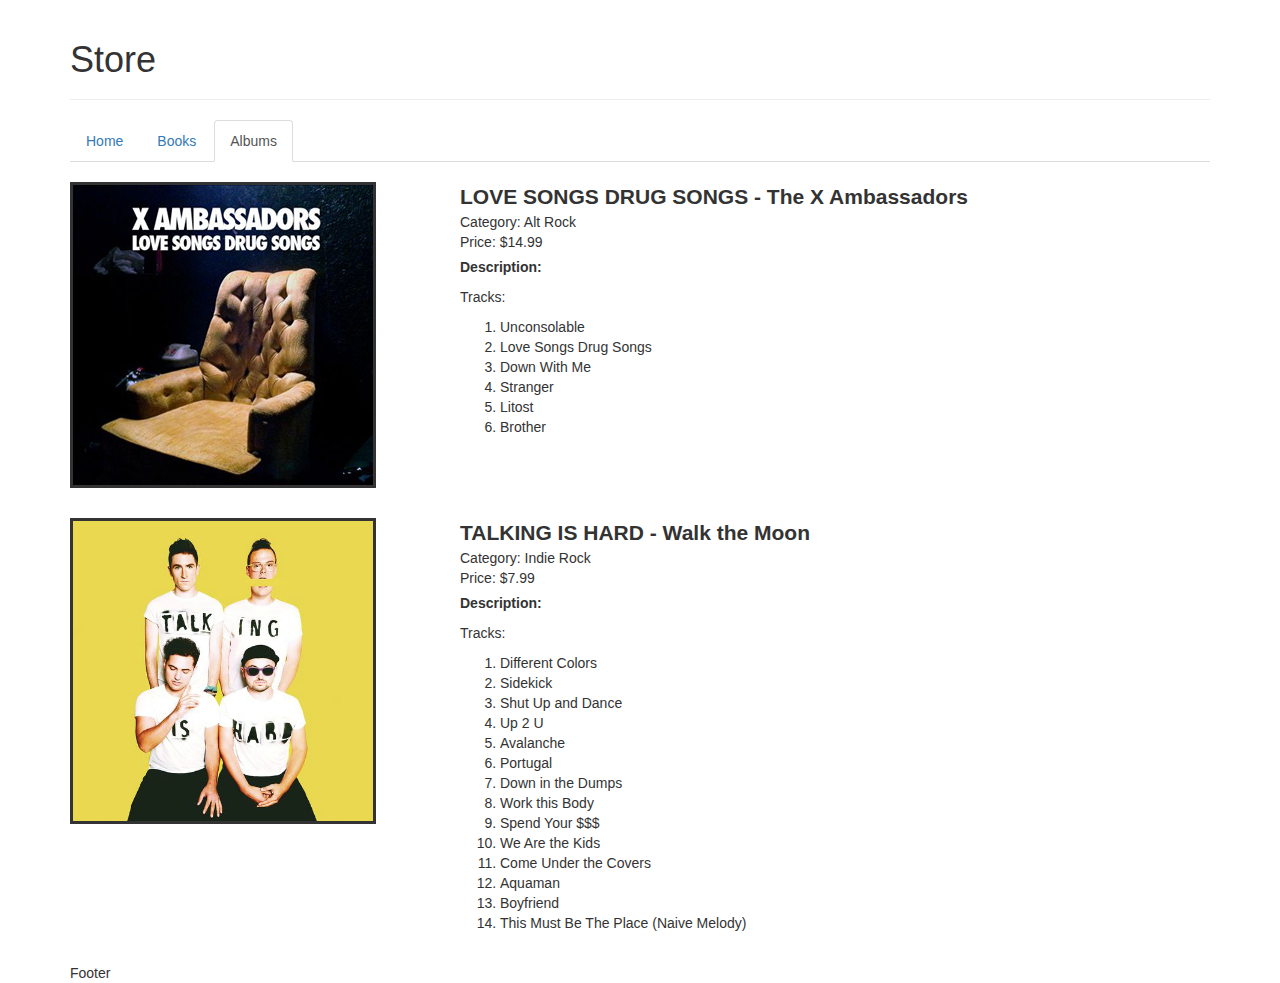
==== album.html @ da6b3482 "Created Album page, edited index, new album images" ====
<!DOCTYPE hmtl>
<html>

<head>
	<title>Store</title>

	<link rel="stylesheet" href="bootstrap.min.css">

	<link rel="stylesheet" href="store.css">

</head>

<body>

<div class="container">

	<!-- Header goes here -->
	<div class="page-header">
		<h1>Store</h1>
	</div>

</div>

<div class="container">

	<!-- Nav Bar goes here -->
	<ul class="nav nav-tabs">
		<li role="presentation"><a href="#">Home</a></li>
		<li role="presentation"><a href="index.html">Books</a></li>
		<li role="presentation" class="active"><a href="album.html">Albums</a></li>
	</ul>

</div>

<div class="container">
	<!-- Content goes here -->
	<div id="book1">
		<div id="headfirst" class="book_product">
			<div class="row">
				<div class="col-md-4">
					<div class="picture"><img src="img/loveSongsdrugSongs.jpg"></div>
				</div>
				<div class="col-md-8">
					<div class="name">
						LOVE SONGS DRUG SONGS - The X Ambassadors
					</div>
					<div class="category">Category: Alt Rock</div>
					<div class="price">Price: $14.99</div>
					<div class="selling_point">
						<p class="important">Description:</p>
						<p>Tracks:</p>
						<ol>
							<li>Unconsolable</li>
							<li>Love Songs Drug Songs</li>
							<li>Down With Me</li>
							<li>Stranger</li>
							<li>Litost</li>
							<li>Brother</li>
						</ol>
					</div>
				</div>
			</div>
		</div>
	</div>

	<div id="book2">
		<div id="jsjq" class="book_product">
			<div class="row">
				<div class="col-md-4">
					<div class="picture"><img src="img/talkingishard.png"></div>
				</div>
				<div class="col-md-8">
					<div class="name">
						TALKING IS HARD - Walk the Moon
					</div>
					<div class="category">Category: Indie Rock</div>
					<div class="price">Price: $7.99</div>
					<div class="selling_point">
						<p class="important">Description:</p>
						<p>Tracks:</p>
						<ol>
							<li>Different Colors</li>
							<li>Sidekick</li>
							<li>Shut Up and Dance</li>
							<li>Up 2 U</li>
							<li>Avalanche</li>
							<li>Portugal</li>
							<li>Down in the Dumps</li>
							<li>Work this Body</li>
							<li>Spend Your $$$</li>
							<li>We Are the Kids</li>
							<li>Come Under the Covers</li>
							<li>Aquaman</li>
							<li>Boyfriend</li>
							<li>This Must Be The Place (Naive Melody)</li>
						</ol>
					</div>
				</div>
			</div>
		</div>
	</div>
</div>


<div id="footer">
  <div class="container">
    Footer
  </div>
</div>


<script src="jquery-2.1.4.min.js"></script>
<script>
</script>

</body>


</html>
---- store.css ----
body {
	height: 100%;
}

img {
	border: 3px solid;
}

#book1 {
	margin: 10px auto;
	padding: 10px 0px;

}

#book2 {
	margin: 10px auto;
	padding: 10px 0px;
}

#headfirst {

}

#jsjq {

}

.book_product {

}

.name {
	font-size: 1.5em;
	margin: auto;
	font-weight: bold;
}

.category {
	margin: ;

}

.price {

}

.picture {

}

.selling_point {
	margin-top: 5px;

}

.important {
	font-weight: bold;
}
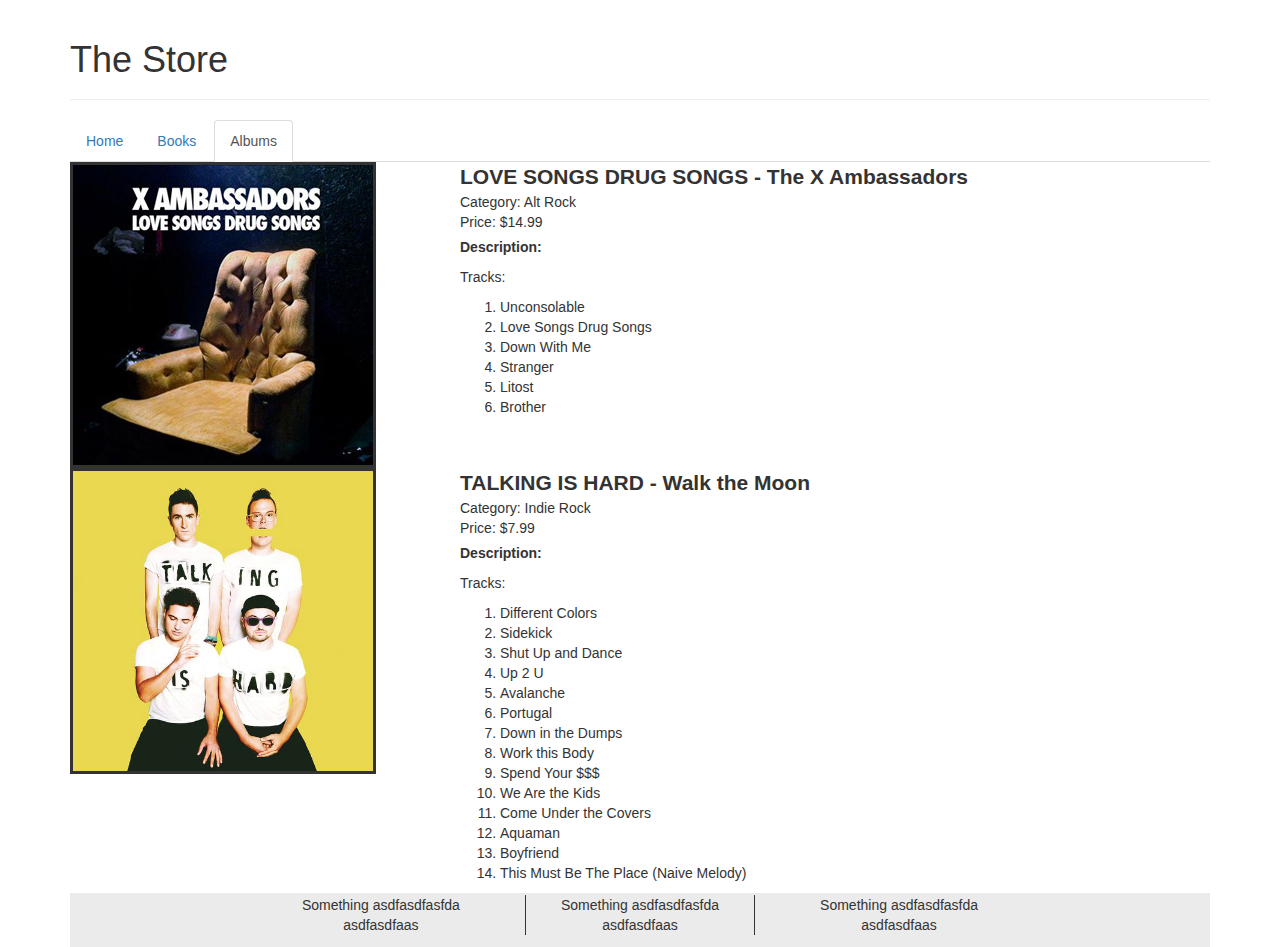
==== commit b39f4146: "Created album.html, made index.html the home page but left content alone for now;put some random con" ====
--- a/album.html
+++ b/album.html
@@ -2,7 +2,7 @@
 <html>
 
 <head>
-	<title>Store</title>
+	<title>The Store - Albums</title>
 
 	<link rel="stylesheet" href="bootstrap.min.css">
 
@@ -16,7 +16,7 @@
 
 	<!-- Header goes here -->
 	<div class="page-header">
-		<h1>Store</h1>
+		<h1>The Store</h1>
 	</div>
 
 </div>
@@ -25,8 +25,8 @@
 
 	<!-- Nav Bar goes here -->
 	<ul class="nav nav-tabs">
-		<li role="presentation"><a href="#">Home</a></li>
-		<li role="presentation"><a href="index.html">Books</a></li>
+		<li role="presentation"><a href="index.html">Home</a></li>
+		<li role="presentation"><a href="books.html">Books</a></li>
 		<li role="presentation" class="active"><a href="album.html">Albums</a></li>
 	</ul>
 
@@ -34,8 +34,8 @@
 
 <div class="container">
 	<!-- Content goes here -->
-	<div id="book1">
-		<div id="headfirst" class="book_product">
+	<div id="album1">
+		<div id="loveSongsdrugSongs" class="album_product">
 			<div class="row">
 				<div class="col-md-4">
 					<div class="picture"><img src="img/loveSongsdrugSongs.jpg"></div>
@@ -63,8 +63,8 @@
 		</div>
 	</div>
 
-	<div id="book2">
-		<div id="jsjq" class="book_product">
+	<div id="album2">
+		<div id="talkingIshard" class="album_product">
 			<div class="row">
 				<div class="col-md-4">
 					<div class="picture"><img src="img/talkingishard.png"></div>
@@ -102,9 +102,25 @@
 </div>
 
 
-<div id="footer">
-  <div class="container">
-    Footer
+<div class="container">
+	<div id="footer">
+    <div class="row">
+    	<div class="col-md-2"></div>
+    	<div class="col-md-8">
+    		<div class="row">
+    			<div class="col-md-4">
+    				<p class="footerbox">Something asdfasdfasfda <br/> asdfasdfaas</p>
+    			</div>
+    			<div class="col-md-4">
+    				<p class="footerbox_mid">Something asdfasdfasfda <br/> asdfasdfaas</p>
+    			</div>
+    			<div class="col-md-4">
+    				<p class="footerbox">Something asdfasdfasfda <br/> asdfasdfaas</p>
+    			</div>
+    		</div>
+    	</div>
+    	<div class="col-md-2"></div>
+    </div>
   </div>
 </div>
 
--- a/store.css
+++ b/store.css
@@ -4,6 +4,11 @@
 
 img {
 	border: 3px solid;
+}
+
+#footer {
+	background-color: #EBEBEB;
+	padding: 2px;
 }
 
 #book1 {
@@ -17,6 +22,14 @@
 	padding: 10px 0px;
 }
 
+#album1 {
+
+}
+
+#album2 {
+
+}
+
 #headfirst {
 
 }
@@ -25,7 +38,19 @@
 
 }
 
+#loveSongsdrugSongs {
+
+}
+
+#talkingIshard {
+	
+}
+
 .book_product {
+
+}
+
+.album_product {
 
 }
 
@@ -55,4 +80,14 @@
 
 .important {
 	font-weight: bold;
+}
+
+.footerbox {
+	text-align: center;
+}
+
+.footerbox_mid {
+	text-align: center;
+	border-left: 1px solid;
+	border-right: 1px solid;
 }